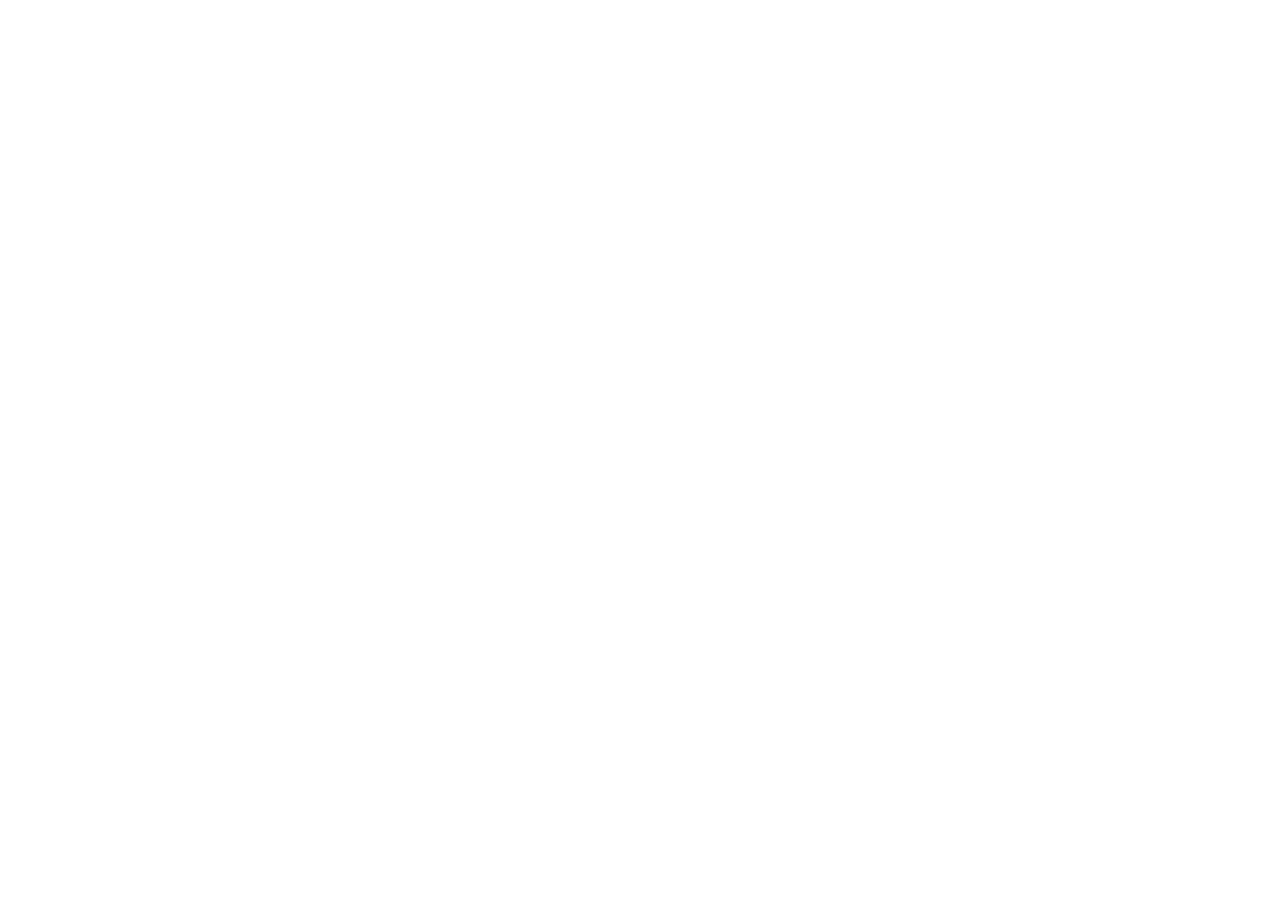
==== index.html @ 8822e902 "criei o projeto social" ====
<!DOCTYPE html>
<html lang="pt-br">
<head>
    <meta charset="UTF-8">
    <meta http-equiv="X-UA-Compatible" content="IE=edge">
    <meta name="viewport" content="width=device-width, initial-scale=1.0">
    <title>Document</title>
    <link rel="shortcut icon" href="favicon.ico" type="image/x-icon">
</head>
<body>
    
</body>
</html>
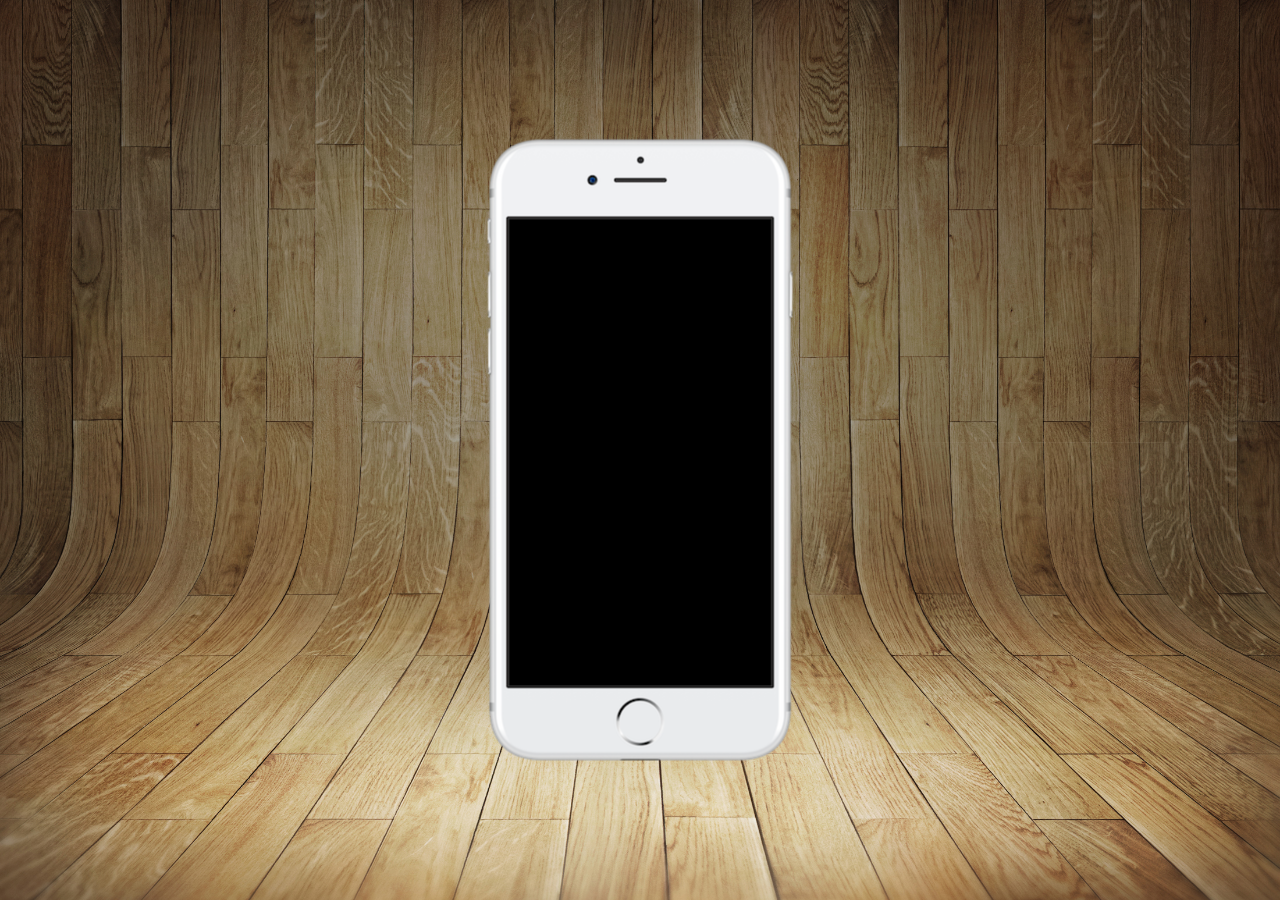
==== commit b8d1fe8b: "ajustado o fundo e o celular" ====
--- a/index.html
+++ b/index.html
@@ -6,8 +6,17 @@
     <meta name="viewport" content="width=device-width, initial-scale=1.0">
     <title>Document</title>
     <link rel="shortcut icon" href="favicon.ico" type="image/x-icon">
+    <link rel="stylesheet" href="estilos/style.css">
 </head>
 <body>
-    
+    <main>
+        <section id="telefone">
+
+        </section>
+
+        <section id="redes-sociais">
+
+        </section> 
+    </main>
 </body>
 </html>--- a/estilos/style.css
+++ b/estilos/style.css
@@ -0,0 +1,28 @@
+* {
+    margin: 0px;
+    padding: 0px;
+    font-family: Arial, Helvetica, sans-serif;
+}
+
+
+body {
+    background: url('../imagens/fundo-madeira.jpg') no-repeat top center;
+    background-size: cover;
+    background-attachment: fixed;
+}
+
+main {
+    height: 100vh;
+    position: relative;
+}
+
+section#telefone {
+    position: absolute;
+    transform: translate(-50%, -50%);
+    top: 50%;
+    left: 50%;
+
+    height: 627px;
+    width: 311px;
+    background: url('../imagens/frame-iphone.png') no-repeat;
+}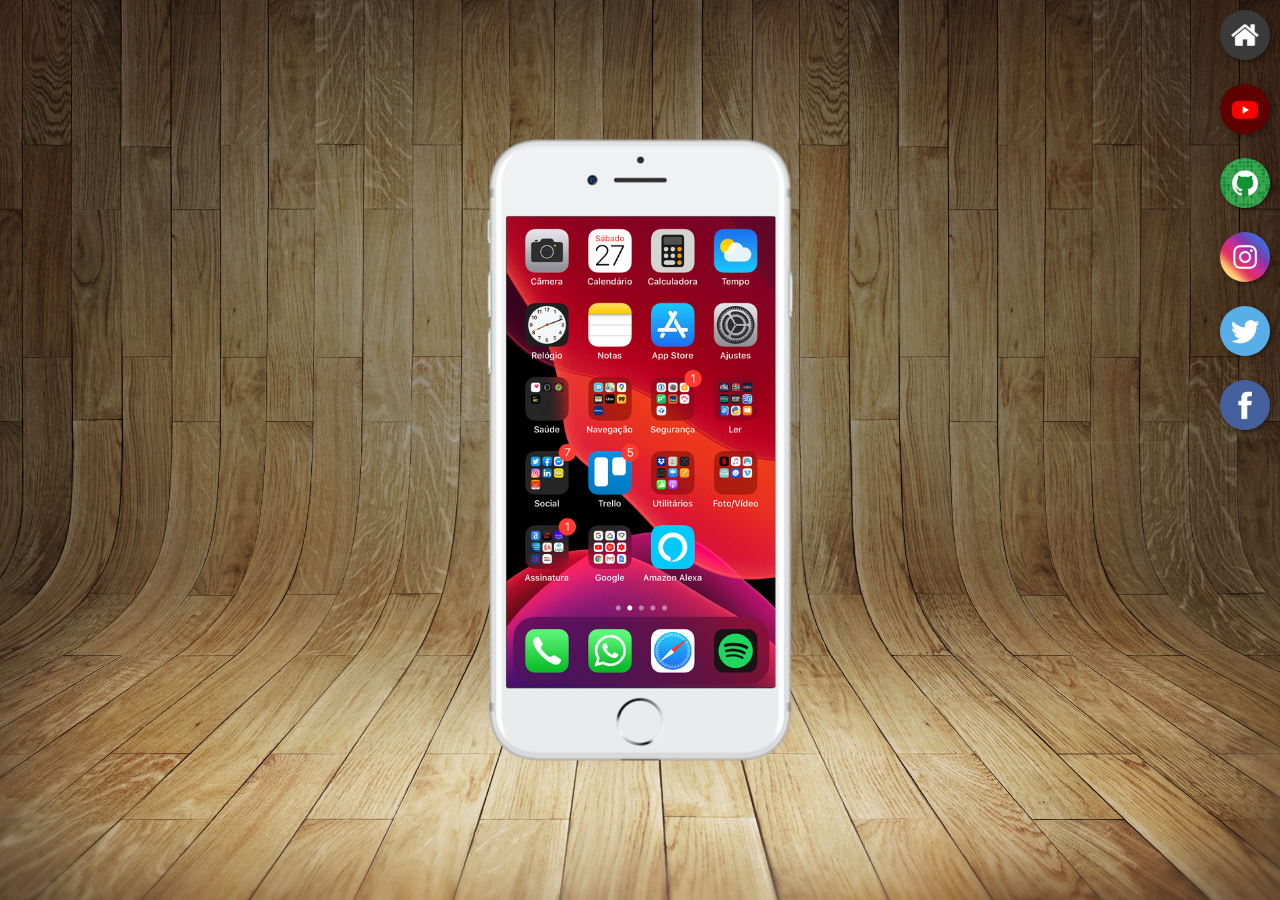
==== commit 4136e1e7: "botões na lateral" ====
--- a/index.html
+++ b/index.html
@@ -11,11 +11,16 @@
 <body>
     <main>
         <section id="telefone">
-
+<iframe src="home.html" name="tela" id="tela" frameborder="0"></iframe>
         </section>
 
         <section id="redes-sociais">
-
+            <a href="#" target="tela"><img src="imagens/logo-home.jpg" alt="Home"></a><br>
+            <a href="#" target="tela"><img src="imagens/logo-youtube.jpg" alt="Youtube"></a><br>
+            <a href="#" target="tela"><img src="imagens/logo-github.jpg" alt="GitHub"></a><br>
+            <a href="#" target="tela"><img src="imagens/logo-instagram.jpg" alt="Instagram"></a><br>
+            <a href="#" target="tela"><img src="imagens/logo-twitter.jpg" alt=""></a><br>
+            <a href="#" target="tela"><img src="imagens/logo-facebook.jpg" alt="Facebook"></a>
         </section> 
     </main>
 </body>
--- a/estilos/style.css
+++ b/estilos/style.css
@@ -25,4 +25,30 @@
     height: 627px;
     width: 311px;
     background: url('../imagens/frame-iphone.png') no-repeat;
-}+}
+
+iframe#tela {
+    position: relative;
+    top: 80px;
+    left: 22px;
+    height: 471px;
+    width: 269px;
+}
+section#redes-sociais img{
+    width: 50px;
+    margin: 10px;
+    border-radius: 50%;
+    box-shadow: 2px 2px 5px rgba(0, 0, 0, 0.400);
+    box-sizing: border-box;
+
+}
+section#redes-sociais {
+    text-align: right;
+}
+
+section#redes-sociais img:hover {
+    border: 2px solid rgba(255, 255, 255, 0.668);
+    transform: translate(-3px, -3px);
+    box-shadow: 5px 5px 10px rgba(0, 0, 0, 0.622);
+    transition: transform .3s border 1s;
+} 